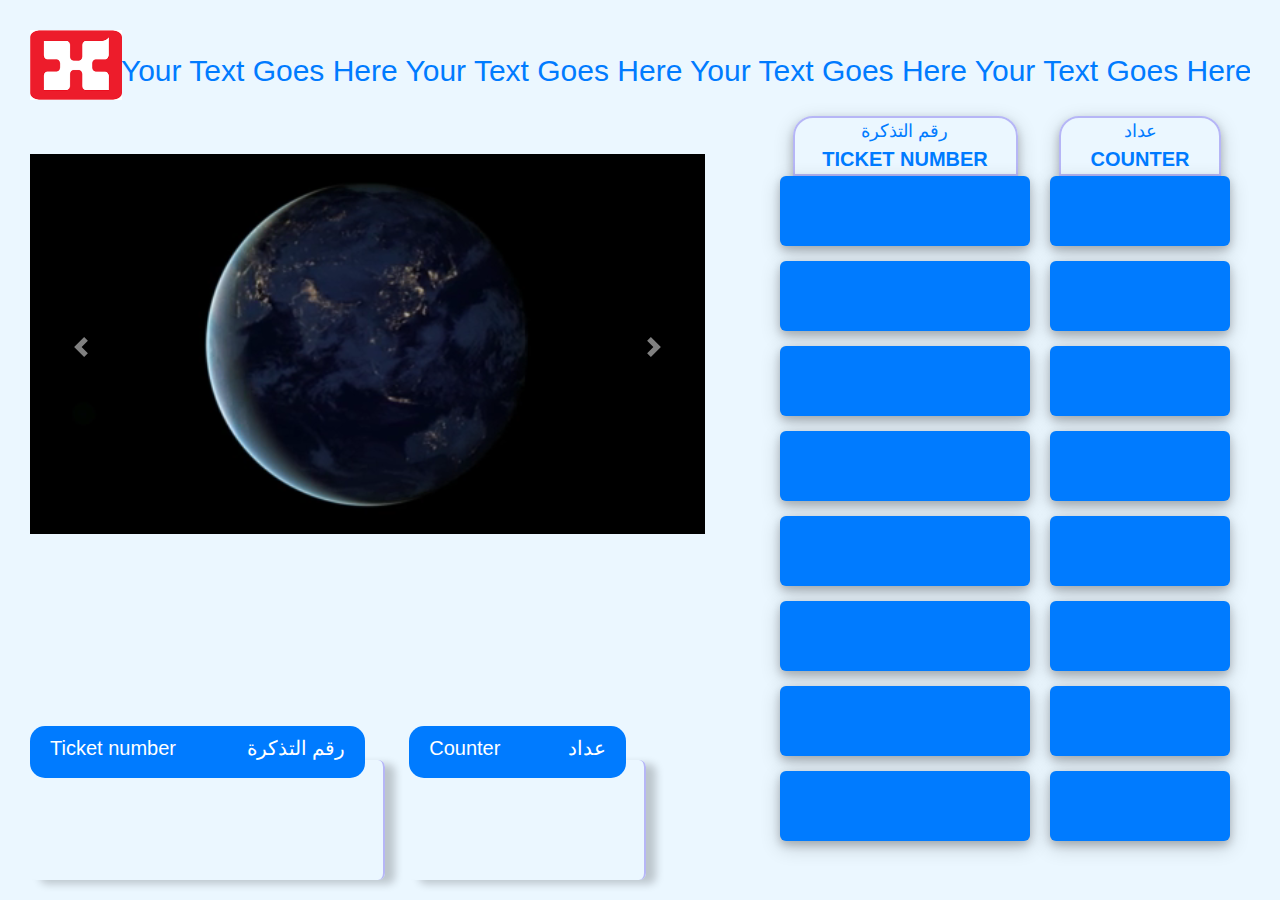
==== WLD-SAHAFA - WEB_04-09-2023_(MYSQL-DB) - STYLE/WLD-SAHAFA/index.html @ 715935e1 "jquery" ====
﻿<!DOCTYPE html>
<html>

<head>
    <title>Waiting List Display</title>
    <link rel="stylesheet" href="bootstrap/bootstrap.min.css">
    <link rel="stylesheet" href="Style/index.css">
    <script src="js/jquery-3.6.0.min.js"></script>
    <script src="Scripts/popper.min.js"></script>
    <script src="Scripts/bootstrap.min.js"></script>
    <script src="Scripts/Script.js"></script>
    <script src="Scripts/WebApi.js"></script>
</head>

<body>
    <div class="mainContainer">
        <div class="headerContainer">
            <img src="IMAGES/COMPANY_LOGO/LOGO3.png"
                 alt="logoImg" class="logoImg" />
            <div class="marquee">
                <div class="text">Your Text Goes Here Your Text Goes Here Your Text Goes Here Your Text Goes Here</div>
            </div>
        </div>
        <div class="d-flex pt-3">
            <div class="contentContainer">
                <div id="carouselExample" class="carousel slide customCarousel" data-ride="carousel">
                    <div class="carousel-inner">
                        <div class="carousel-item active rounded">
                            <video width="100%" height="100%" autoplay muted loop>
                                <source src="./resources/assets/file_example_MP4_480_1_5MG.mp4" type="video/mp4">
                                <source src="./resources/assets/file_example_MP4_480_1_5MG.mp4" type="video/ogg">
                                Your browser does not support the video tag.
                            </video>
                        </div>
                        <div class="carousel-item">
                            <video width="100%" height="100%" autoplay muted loop class="rounded">
                                <source src="./resources/assets/sample-30s.mp4" type="video/mp4">
                                <source src="./resources/assets/sample-30s.mp4" type="video/ogg">
                                Your browser does not support the video tag.
                            </video>
                        </div>
                        <div class="carousel-item">
                            <video width="100%" height="100%" autoplay muted loop>
                                <source src="./resources/assets/sample-5s.mp4" type="video/mp4">
                                <source src="./resources/assets/sample-5s.mp4" type="video/ogg">
                                Your browser does not support the video tag.
                            </video>
                        </div>
                    </div>
                    <a class="carousel-control-prev" href="#carouselExample" role="button" data-slide="prev">
                        <span class="carousel-control-prev-icon" aria-hidden="true"></span>
                        <span class="sr-only">Previous</span>
                    </a>
                    <a class="carousel-control-next" href="#carouselExample" role="button" data-slide="next">
                        <span class="carousel-control-next-icon" aria-hidden="true"></span>
                        <span class="sr-only">Next</span>
                    </a>
                </div>
                <div class="FooterContainer text-primary d-flex justify-content-between">
                    <div class='ticketNumberCont mr-4'>
                        <div class="bg-primary text-white customTicketContainerDiv">
                            <h5>Ticket number</h5>
                            <h5>رقم التذكرة</h5>
                        </div>
                        <div class="ticketNumberBox blink">
                            <h1 id="latestTicket"></h1>
                        </div>
                    </div>
                    <div class='counterCont mr-4'>
                        <div class="bg-primary text-white customCounterContainerDiv">
                            <h5>Counter</h5>
                            <h5>عداد</h5>
                        </div>
                        <div class=" ticketNumberBox blink">
                            <h1 id="latestCounter"></h1>
                        </div>
                    </div>
                </div>
            </div>
            <div class="itemsContainer">
                <ul class="unOrderedList">
                    <li class="listHeader border border-primary">
                        <p>رقم التذكرة</p>
                        <h5 class="fw-bold mb-0">TICKET NUMBER</h5>
                    </li>
                    <li id='t1' class="bg-primary"></li>
                    <li id='t2' class="bg-primary"></li>
                    <li id='t3' class="bg-primary"></li>
                    <li id='t4' class="bg-primary"></li>
                    <li id='t5' class="bg-primary"></li>
                    <li id='t6' class="bg-primary"></li>
                    <li id='t7' class="bg-primary"></li>
                    <li id='t8' class="bg-primary"></li>
                </ul>
                <ul class="unOrderedList secondaryList">
                    <li class="listHeader border border-primary">
                        <p>عداد</p>
                        <h5 class="fw-bold mb-0">COUNTER</h5>
                    </li>
                    <li  id='c1' class="bg-primary"></li>
                    <li  id='c2' class="bg-primary"></li>
                    <li  id='c3' class="bg-primary"></li>
                    <li  id='c4' class="bg-primary"></li>
                    <li  id='c5' class="bg-primary"></li>
                    <li  id='c6' class="bg-primary"></li>
                    <li  id='c7' class="bg-primary"></li>
                    <li  id='c8' class="bg-primary"></li>
                </ul>
            </div>
        </div>

    </div>
</body>

</html>
---- WLD-SAHAFA - WEB_04-09-2023_(MYSQL-DB) - STYLE/WLD-SAHAFA/Style/index.css ----
.mainContainer {
    width: 100vw;
    height: 100vh;
    overflow: hidden !important;
    padding: 30px 30px;
    background-color: #ebf7ff;
}

.marquee {
    padding-top: 10px;
    color: #007bff;
    font-weight: 500;
    font-size: 30px;
    white-space: nowrap;
    overflow: hidden;
    position: relative;
    width: 100%;
    display: flex;
    justify-content: center;
}

.text {
    display: inline-block;
    animation: marquee 10s linear infinite;
}

@keyframes marquee {
    0% {
        transform: translateX(300%);
    }

    40% {
        transform: translateX(0);
    }

    60% {
        transform: translateX(0);
    }

    100% {
        transform: translateX(-300%);
    }
}

.contentContainer {
    width: 70vw;
}

.unOrderedList {
    list-style-type: none;
    margin-right: 20px;
    padding-inline-start: 0px;
    display: flex;
    flex-direction: column;
}

.unOrderedList li {
    margin: 0px 0px 15px 0px;
    padding: 10px;
    color: white;
    border-radius: 6px;
    width: 250px;
    height: 70px;
    font-weight: bold;
    font-size: 30px;
    display: flex;
    justify-content: center;
    align-items: center;
    box-shadow:
        0 4px 8px 0 rgba(0, 0, 0, 0.2),
        0 6px 20px 0 rgba(0, 0, 0, 0.19);
}

.itemsContainer {
    display: flex;
    justify-content: flex-end;
}

.secondaryList li {
    width: 180px;
}

.listHeader {
    width: 90% !important;
    margin: 0px !important;
    align-self: center !important;
    color: #007bff !important;
    height: 60px !important;
    font-size: 18px !important;
    font-weight: 500 !important;
    line-height: 0px;
    display: flex;
    flex-direction: column;
    align-items: center;
    justify-content: center;
    border-radius: 20px !important;
    border-bottom-left-radius: 0px !important;
    border-bottom-right-radius: 0px !important;
    padding-bottom: 0px !important;
    border: 2.5px solid #b6b6f6 !important;
}

.listHeader h5 {
    font-weight: bold;
}

.ticketNumberBox {
    font-size: 30px;
    border-radius: 7px;
    text-align: center;
    border-right: 2.5px solid #b6b6f6;
}

.FooterContainer {
    position: absolute;
    bottom: 20px;
    width: 50%;
}

.ticketNumberBox {
    height: 120px;
    display: flex;
    justify-content: center;
    align-items: center;
    box-shadow: 10px 4px 8px 0 rgba(0, 0, 0, 0.2);
}

.customTicketContainerDiv {
    display: flex;
    justify-content: space-between;
    padding: 10px 20px;
    border-radius: 15px;
    width: calc(100% - 20px);
    bottom: -18px;
    position: relative;
    font-weight: bold initial;
}

.customCounterContainerDiv {
    display: flex;
    justify-content: space-between;
    padding: 10px 20px;
    border-radius: 15px;
    width: 250px;
    width: calc(100% - 20px);
    bottom: -18px;
    position: relative;
}

.counterCont {
    width: 40%;
}

.ticketNumberCont {
    width: 60%;
}

.logoImg {
    width: 100px;
    height: 70px;
}

.headerContainer {
    display: flex;
    justify-content: space-between;
    align-items: center;
    width: 100%;
}

.customCarousel {
    width: 90%;
    border-radius: 10px;
    top: 5%;
}
.ticketNumberBox h1 {
    font-weight: bold;
}
@media screen and (max-height: 800px) {
    .customCarousel {
        width: 80%;
    }

    .unOrderedList li {
        height: 50px;
    }

    .contentContainer {
        padding-left: 100px;
    }

    .itemsContainer {
        padding-right: 60px;
    }
}

@media screen and (min-width: 1900px) {
    .unOrderedList li {
        width: 500px;
        height: 80px;
        font-size: 50px;
        font-weight: bold;
    }

    .secondaryList li {
        width: 300px;
    }

    .listHeader {
        height: 90px !important;
        font-size: 30px !important;
        line-height: 20px !important;
    }
    .listHeader h5 {
        font-size: 40px !important;
    }
    .listHeader p {
        padding-bottom: 0px !important;
        margin-bottom: 10px !important;
    }
    .customTicketContainerDiv,
    .customCounterContainerDiv {
        height: 70px;
    }
    .customTicketContainerDiv h5,
    .customCounterContainerDiv h5 {
        font-size: 40px;
    }
    .ticketNumberBox {
        height: 200px;
    }
    .ticketNumberBox h1 {
        font-size: 70px;
    }
    .logoImg {
        width: 150px;
        height: 150px;
    }
    .marquee {
        font-size: 50px;
    }
    .FooterContainer {
        bottom: 50px;
    }
    @keyframes marquee {
        0% {
            transform: translateX(400%);
        }

        40% {
            transform: translateX(0);
        }

        60% {
            transform: translateX(0);
        }

        100% {
            transform: translateX(-400%);
        }
    }
}
.blink {
    color: black;
    animation: blink 1s linear infinite alternate 0s;
}

@keyframes blink {
    50% {
        color: red;
    }

    100% {
        color: black;
    }
}
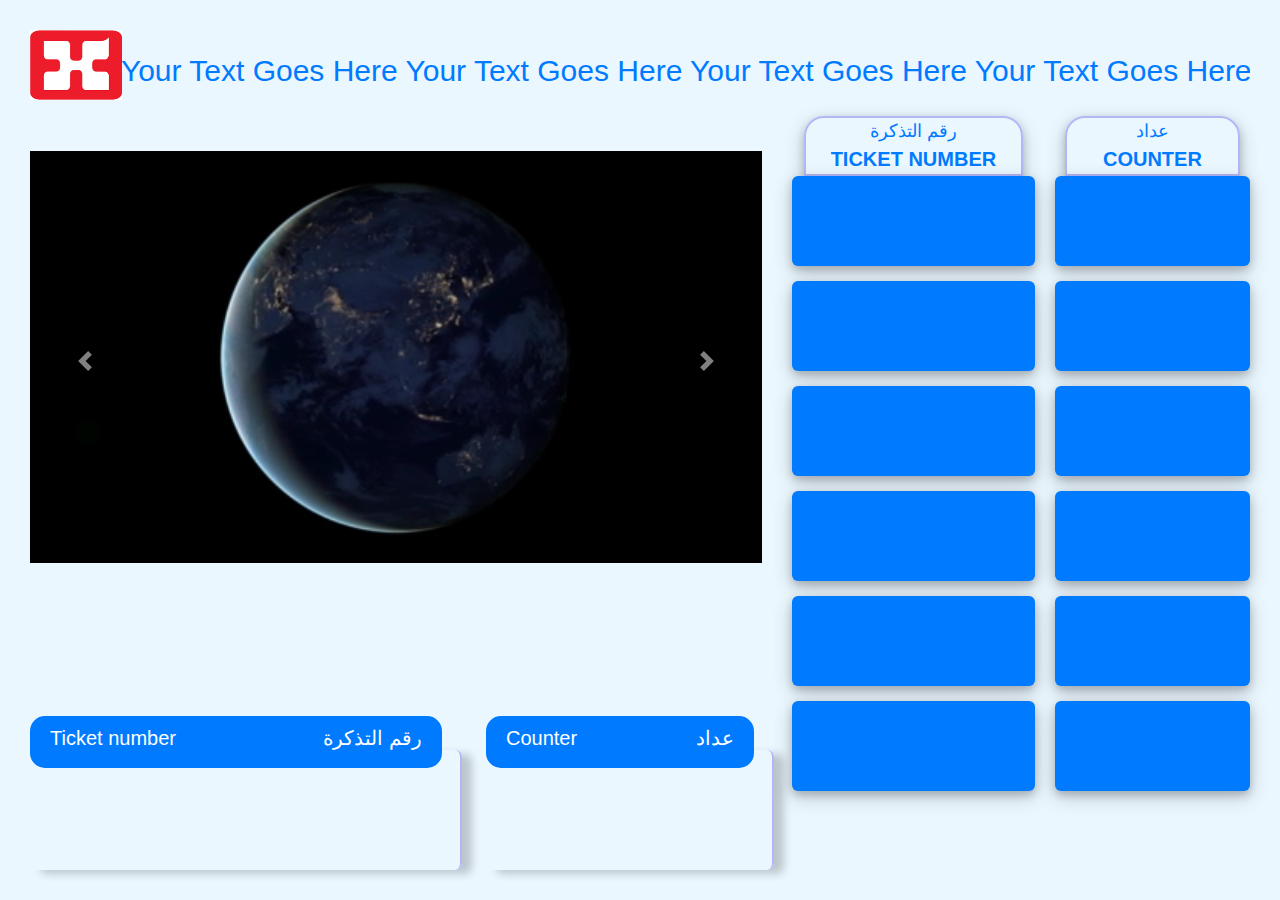
==== commit cedcfef7: "changes" ====
--- a/WLD-SAHAFA - WEB_04-09-2023_(MYSQL-DB) - STYLE/WLD-SAHAFA/index.html
+++ b/WLD-SAHAFA - WEB_04-09-2023_(MYSQL-DB) - STYLE/WLD-SAHAFA/index.html
@@ -78,7 +78,7 @@
                 </div>
             </div>
             <div class="itemsContainer">
-                <ul class="unOrderedList">
+                <ul class="unOrderedList1">
                     <li class="listHeader border border-primary">
                         <p>رقم التذكرة</p>
                         <h5 class="fw-bold mb-0">TICKET NUMBER</h5>
@@ -89,10 +89,8 @@
                     <li id='t4' class="bg-primary"></li>
                     <li id='t5' class="bg-primary"></li>
                     <li id='t6' class="bg-primary"></li>
-                    <li id='t7' class="bg-primary"></li>
-                    <li id='t8' class="bg-primary"></li>
                 </ul>
-                <ul class="unOrderedList secondaryList">
+                <ul class="unOrderedList2">
                     <li class="listHeader border border-primary">
                         <p>عداد</p>
                         <h5 class="fw-bold mb-0">COUNTER</h5>
@@ -103,8 +101,6 @@
                     <li  id='c4' class="bg-primary"></li>
                     <li  id='c5' class="bg-primary"></li>
                     <li  id='c6' class="bg-primary"></li>
-                    <li  id='c7' class="bg-primary"></li>
-                    <li  id='c8' class="bg-primary"></li>
                 </ul>
             </div>
         </div>
--- a/WLD-SAHAFA - WEB_04-09-2023_(MYSQL-DB) - STYLE/WLD-SAHAFA/Style/index.css
+++ b/WLD-SAHAFA - WEB_04-09-2023_(MYSQL-DB) - STYLE/WLD-SAHAFA/Style/index.css
@@ -21,12 +21,12 @@
 
 .text {
     display: inline-block;
-    animation: marquee 10s linear infinite;
+    animation: marquee 10s ease-in-out infinite;
 }
 
 @keyframes marquee {
     0% {
-        transform: translateX(300%);
+        transform: translateX(320%);
     }
 
     40% {
@@ -38,46 +38,68 @@
     }
 
     100% {
-        transform: translateX(-300%);
+        transform: translateX(-320%);
     }
 }
 
 .contentContainer {
-    width: 70vw;
-}
-
-.unOrderedList {
+    width: 60%;
+    display: flex;
+    flex-direction: column;
+}
+
+.unOrderedList1 {
     list-style-type: none;
-    margin-right: 20px;
     padding-inline-start: 0px;
     display: flex;
+    width: 60%;
     flex-direction: column;
-}
-
-.unOrderedList li {
-    margin: 0px 0px 15px 0px;
-    padding: 10px;
-    color: white;
-    border-radius: 6px;
-    width: 250px;
-    height: 70px;
-    font-weight: bold;
-    font-size: 30px;
-    display: flex;
-    justify-content: center;
-    align-items: center;
-    box-shadow:
-        0 4px 8px 0 rgba(0, 0, 0, 0.2),
-        0 6px 20px 0 rgba(0, 0, 0, 0.19);
-}
+    padding-left: 30px;
+    padding-right: 20px;
+}
+
+    .unOrderedList1 li {
+        margin: 0px 0px 15px 0px;
+        padding: 10px;
+        color: white;
+        border-radius: 6px;
+        width: 100%;
+        height: 90px;
+        font-weight: bold;
+        font-size: 30px;
+        display: flex;
+        justify-content: center;
+        align-items: center;
+        box-shadow: 0 4px 8px 0 rgba(0, 0, 0, 0.2), 0 6px 20px 0 rgba(0, 0, 0, 0.19);
+    }
+
+.unOrderedList2 {
+    list-style-type: none;
+    padding-inline-start: 0px;
+    display: flex;
+    width: 40%;
+    flex-direction: column;
+}
+
+    .unOrderedList2 li {
+        margin: 0px 0px 15px 0px;
+        padding: 10px;
+        color: white;
+        border-radius: 6px;
+        width: 100%;
+        height: 90px;
+        font-weight: bold;
+        font-size: 30px;
+        display: flex;
+        justify-content: center;
+        align-items: center;
+        box-shadow: 0 4px 8px 0 rgba(0, 0, 0, 0.2), 0 6px 20px 0 rgba(0, 0, 0, 0.19);
+    }
 
 .itemsContainer {
     display: flex;
     justify-content: flex-end;
-}
-
-.secondaryList li {
-    width: 180px;
+    width: 40%;
 }
 
 .listHeader {
@@ -100,9 +122,9 @@
     border: 2.5px solid #b6b6f6 !important;
 }
 
-.listHeader h5 {
-    font-weight: bold;
-}
+    .listHeader h5 {
+        font-weight: bold;
+    }
 
 .ticketNumberBox {
     font-size: 30px;
@@ -113,8 +135,8 @@
 
 .FooterContainer {
     position: absolute;
-    bottom: 20px;
-    width: 50%;
+    bottom: 30px;
+    width: 60%;
 }
 
 .ticketNumberBox {
@@ -128,6 +150,7 @@
 .customTicketContainerDiv {
     display: flex;
     justify-content: space-between;
+    align-items: center;
     padding: 10px 20px;
     border-radius: 15px;
     width: calc(100% - 20px);
@@ -139,6 +162,7 @@
 .customCounterContainerDiv {
     display: flex;
     justify-content: space-between;
+    align-items: center;
     padding: 10px 20px;
     border-radius: 15px;
     width: 250px;
@@ -168,41 +192,40 @@
 }
 
 .customCarousel {
-    width: 90%;
+    width: 100%;
     border-radius: 10px;
     top: 5%;
-}
+    align-self: center;
+}
+
 .ticketNumberBox h1 {
     font-weight: bold;
 }
+
 @media screen and (max-height: 800px) {
     .customCarousel {
-        width: 80%;
-    }
-
-    .unOrderedList li {
-        height: 50px;
-    }
-
-    .contentContainer {
-        padding-left: 100px;
-    }
-
-    .itemsContainer {
-        padding-right: 60px;
+        width: 100%;
+        height: auto;
+        top: 0%;
+    }
+
+    .unOrderedList1 li,
+    .unOrderedList2 li {
+        height: 80px;
+    }
+
+    .FooterContainer {
+        width: 60%;
+        bottom: 20px;
     }
 }
 
 @media screen and (min-width: 1900px) {
-    .unOrderedList li {
-        width: 500px;
-        height: 80px;
+    .unOrderedList1 li,
+    .unOrderedList2 li {
+        height: 110px;
         font-size: 50px;
         font-weight: bold;
-    }
-
-    .secondaryList li {
-        width: 300px;
     }
 
     .listHeader {
@@ -210,37 +233,51 @@
         font-size: 30px !important;
         line-height: 20px !important;
     }
-    .listHeader h5 {
-        font-size: 40px !important;
-    }
-    .listHeader p {
-        padding-bottom: 0px !important;
-        margin-bottom: 10px !important;
-    }
+
+        .listHeader h5 {
+            font-size: 40px !important;
+        }
+
+        .listHeader p {
+            padding-bottom: 0px !important;
+            margin-bottom: 10px !important;
+        }
+
     .customTicketContainerDiv,
     .customCounterContainerDiv {
         height: 70px;
     }
-    .customTicketContainerDiv h5,
-    .customCounterContainerDiv h5 {
-        font-size: 40px;
-    }
+
+        .customTicketContainerDiv h5,
+        .customCounterContainerDiv h5 {
+            font-size: 40px;
+        }
+
     .ticketNumberBox {
-        height: 200px;
-    }
-    .ticketNumberBox h1 {
-        font-size: 70px;
-    }
+        height: 165px;
+    }
+
+        .ticketNumberBox h1 {
+            font-size: 70px;
+        }
+
+    .customCarousel {
+        top: 0%;
+    }
+
     .logoImg {
         width: 150px;
         height: 150px;
     }
+
     .marquee {
         font-size: 50px;
     }
+
     .FooterContainer {
-        bottom: 50px;
-    }
+        bottom: 20px;
+    }
+
     @keyframes marquee {
         0% {
             transform: translateX(400%);
@@ -259,6 +296,72 @@
         }
     }
 }
+
+@media screen and (min-width: 3000px) {
+    .mainContainer {
+        padding: 3%;
+    }
+
+    .unOrderedList1 li,
+    .unOrderedList2 li {
+        height: 250px;
+        font-size: 140px;
+        font-weight: bold;
+        border-radius: 20px;
+    }
+
+    .listHeader {
+        height: 200px !important;
+        line-height: 80px !important;
+    }
+
+        .listHeader h5 {
+            font-size: 70px !important;
+        }
+
+        .listHeader p {
+            padding-bottom: 0px !important;
+            font-size: 60px;
+            margin-bottom: 10px !important;
+        }
+
+    .FooterContainer {
+        bottom: 60px;
+        width: calc(57% - 50px);
+    }
+
+    .customTicketContainerDiv,
+    .customCounterContainerDiv {
+        height: 180px;
+        border-radius: 20px;
+    }
+
+        .customTicketContainerDiv h5,
+        .customCounterContainerDiv h5 {
+            font-size: 80px;
+        }
+
+    .ticketNumberBox {
+        height: 350px;
+        border-radius: 20px;
+    }
+
+        .ticketNumberBox h1 {
+            font-size: 200px;
+        }
+
+    .marquee {
+        font-size: 100px;
+    }
+
+    .headerContainer {
+        margin-bottom: 50px;
+    }
+
+    .contentContainer {
+        margin-right: 100px;
+    }
+}
 .blink {
     color: black;
     animation: blink 1s linear infinite alternate 0s;
@@ -273,3 +376,4 @@
         color: black;
     }
 }
+
